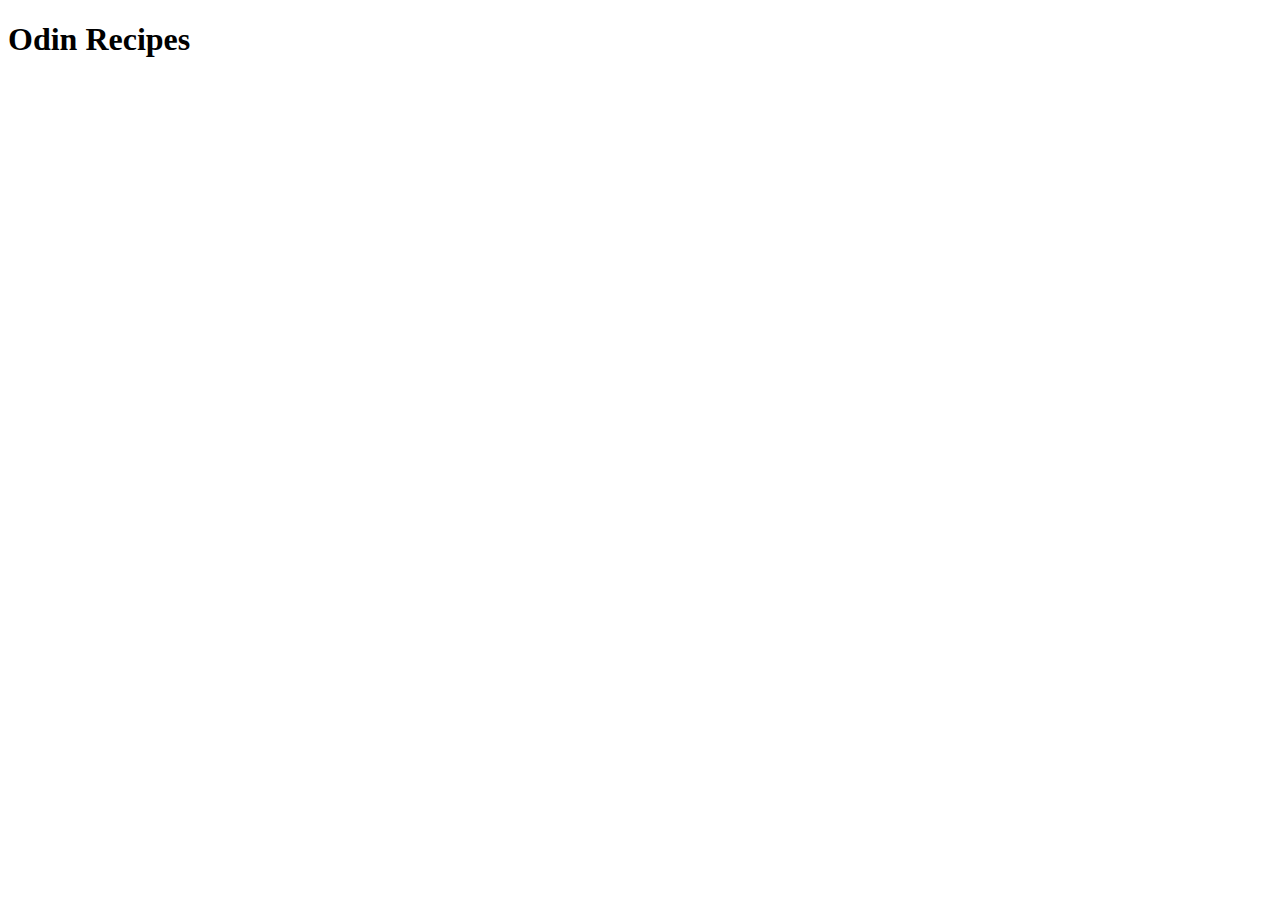
==== index.html @ 66248523 "feat: create home page" ====
<!DOCTYPE html>
<html lang="en">
  <head>
    <meta charset="UTF-8" />
    <meta
      name="viewport"
      content="width=device-width, initial-scale=1.0"
    />
    <title>Odin Recipes</title>
  </head>
  <body>
    <h1>Odin Recipes</h1>
  </body>
</html>
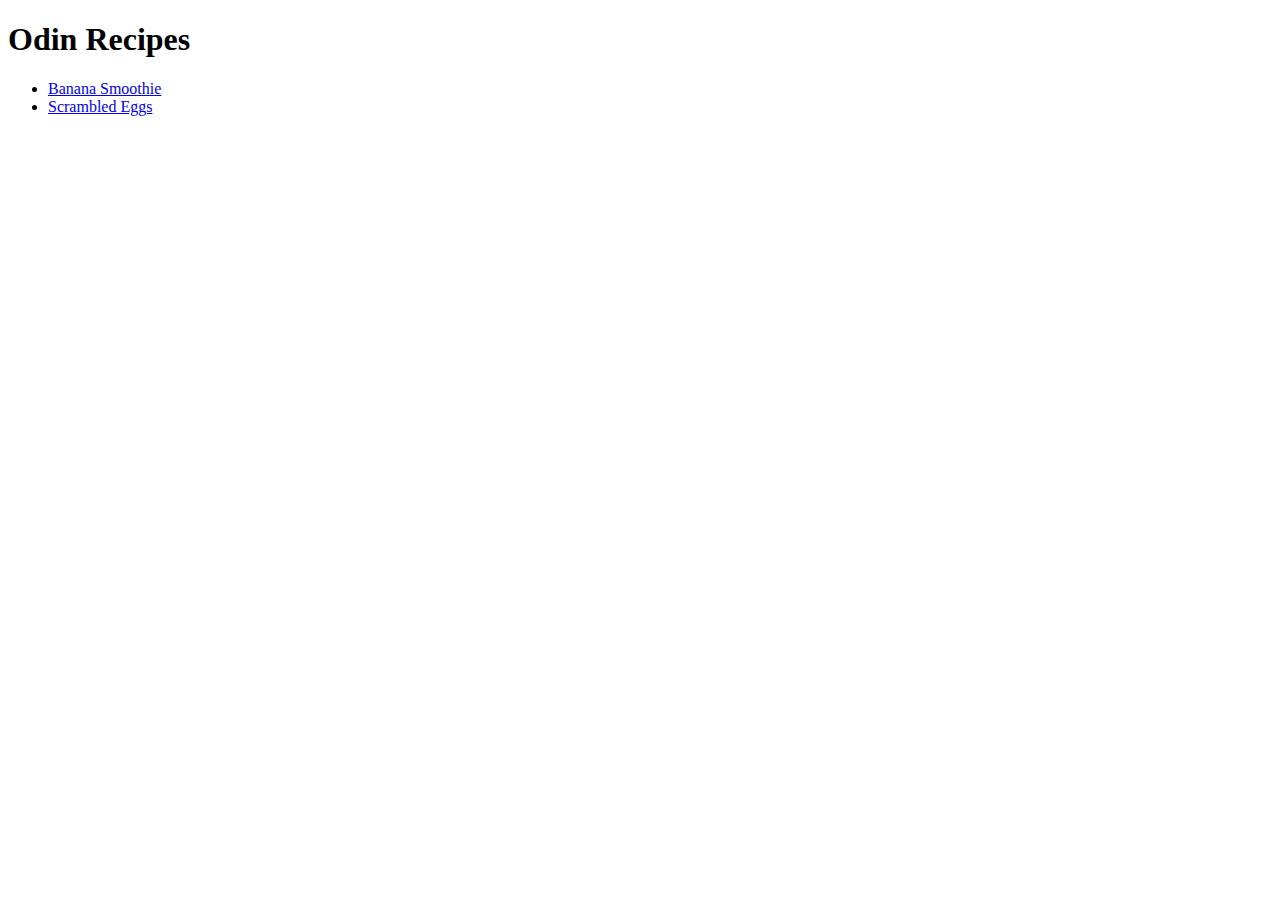
==== commit 51f4ec1e: "feat: create scrambled-eggs page with link on home" ====
--- a/index.html
+++ b/index.html
@@ -10,5 +10,14 @@
   </head>
   <body>
     <h1>Odin Recipes</h1>
+
+    <ul>
+      <li>
+        <a href="./recipes/banana-smoothie.html">Banana Smoothie</a>
+      </li>
+      <li>
+        <a href="./recipes/scrambled-eggs.html">Scrambled Eggs</a>
+      </li>
+    </ul>
   </body>
 </html>
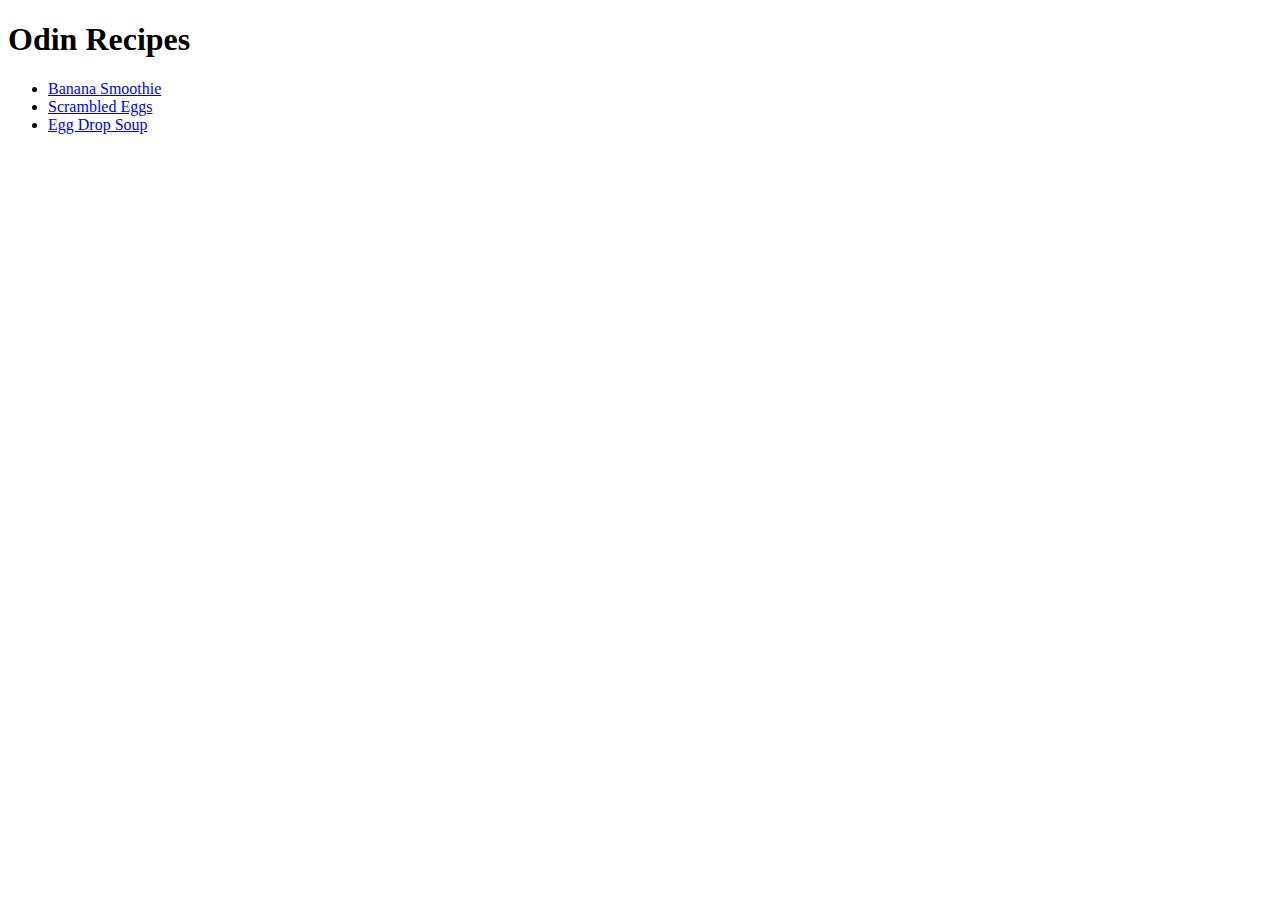
==== commit c691b0bc: "feat: create egg-drop soup page with link on home" ====
--- a/index.html
+++ b/index.html
@@ -18,6 +18,7 @@
       <li>
         <a href="./recipes/scrambled-eggs.html">Scrambled Eggs</a>
       </li>
+      <li><a href="./recipes/egg-drop-soup.html">Egg Drop Soup</a></li>
     </ul>
   </body>
 </html>
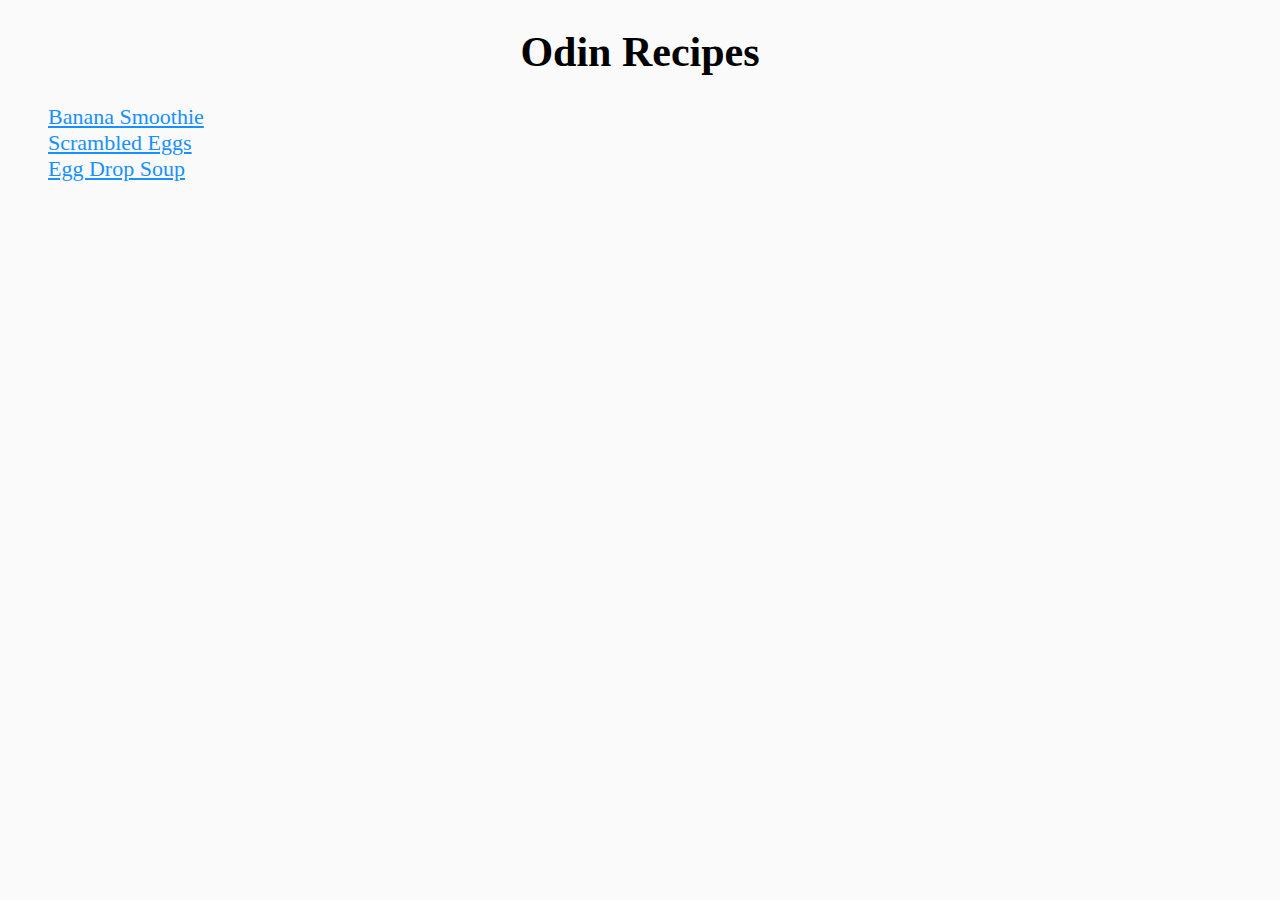
==== commit 50e77a1f: "feat: style home page" ====
--- a/index.html
+++ b/index.html
@@ -7,6 +7,7 @@
       content="width=device-width, initial-scale=1.0"
     />
     <title>Odin Recipes</title>
+    <link rel="stylesheet" href="./style.css" />
   </head>
   <body>
     <h1>Odin Recipes</h1>
--- a/style.css
+++ b/style.css
@@ -0,0 +1,18 @@
+body {
+  background-color: #fafafa;
+  color: #000;
+}
+
+h1 {
+  font-size: 42px;
+  text-align: center;
+}
+
+ul {
+  list-style: none;
+}
+
+li a {
+  color: #1890ff;
+  font-size: 22px;
+}
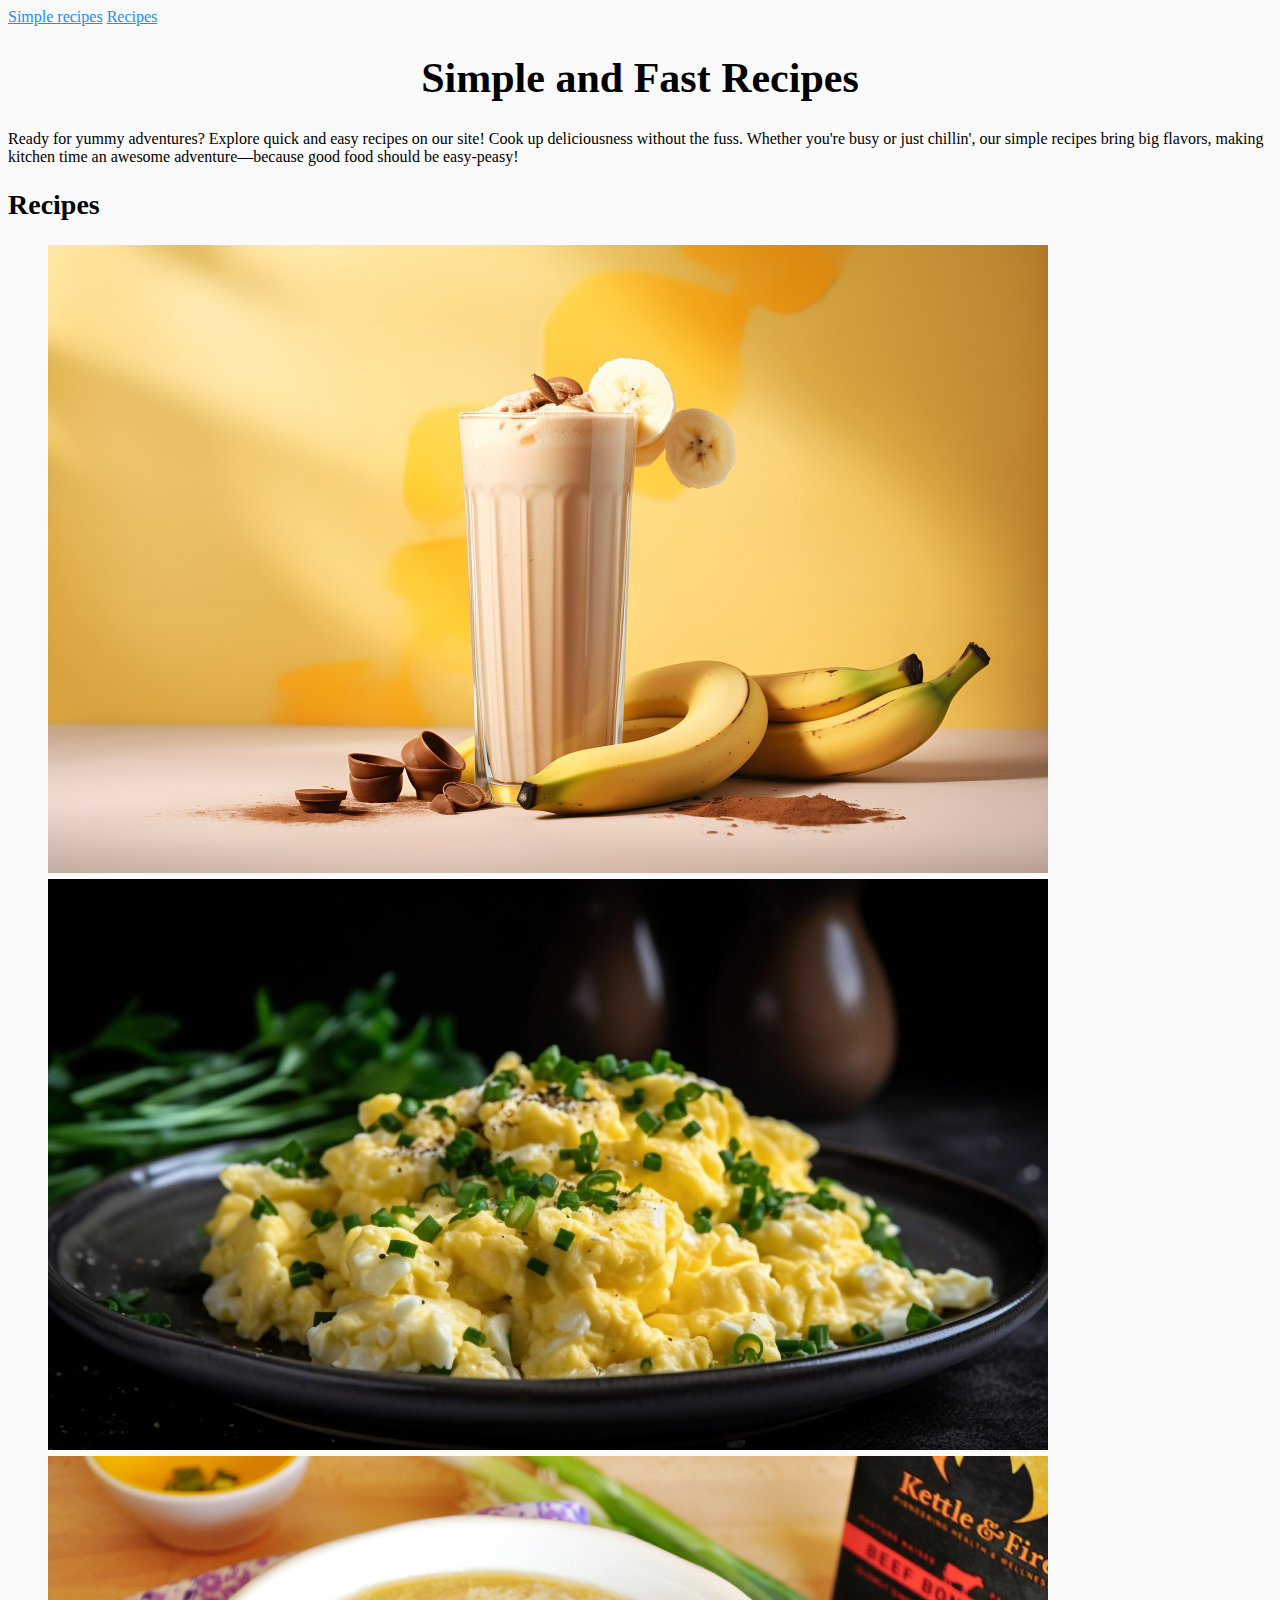
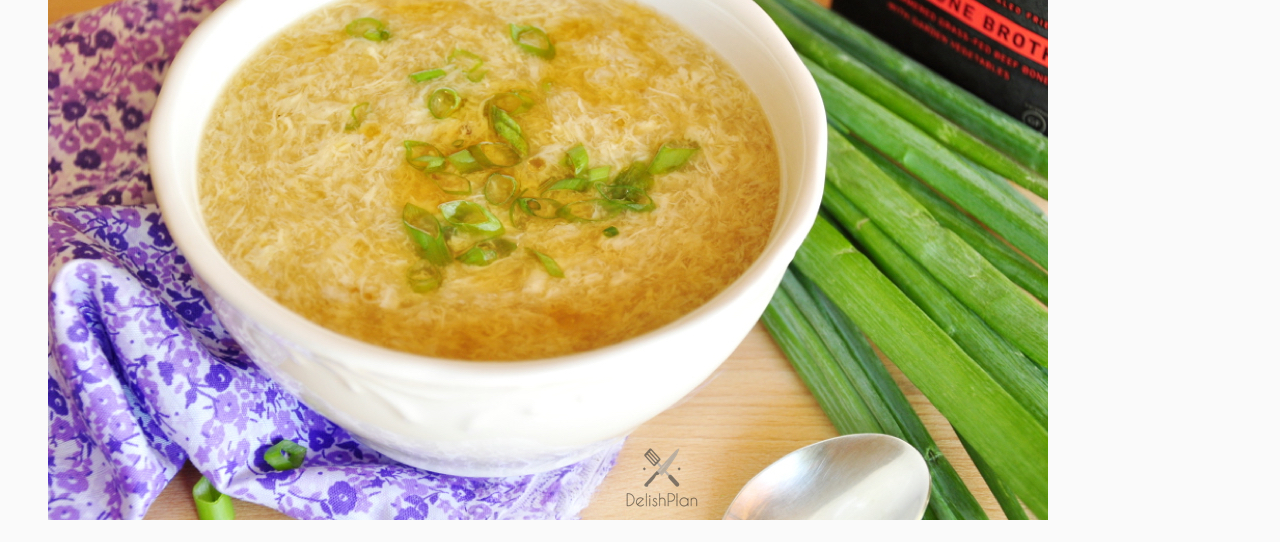
==== commit 606cfa1d: "feat: change structure of home page to fit new design" ====
--- a/index.html
+++ b/index.html
@@ -10,16 +10,52 @@
     <link rel="stylesheet" href="./style.css" />
   </head>
   <body>
-    <h1>Odin Recipes</h1>
-
-    <ul>
-      <li>
-        <a href="./recipes/banana-smoothie.html">Banana Smoothie</a>
-      </li>
-      <li>
-        <a href="./recipes/scrambled-eggs.html">Scrambled Eggs</a>
-      </li>
-      <li><a href="./recipes/egg-drop-soup.html">Egg Drop Soup</a></li>
-    </ul>
+    <header class="website-header">
+      <a href="#">Simple recipes</a>
+      <a href="#recipes">Recipes</a>
+    </header>
+    <main>
+      <section>
+        <h1>
+          <span class="text-highlight">Simple</span> and
+          <span>Fast</span> Recipes
+        </h1>
+        <p>
+          Ready for yummy adventures? Explore quick and easy recipes on
+          our site! Cook up deliciousness without the fuss. Whether
+          you're busy or just chillin', our simple recipes bring big
+          flavors, making kitchen time an awesome adventure—because good
+          food should be easy-peasy!
+        </p>
+      </section>
+      <section id="recipes">
+        <h2>Recipes</h2>
+        <ul>
+          <li>
+            <a href="./recipes/banana-smoothie.html">
+              <img
+                src="./images/banana-smoothie.jpg"
+                alt="A refreshing smoothie with ripe bananas and juicy kiwi, served in a glass."
+              />
+            </a>
+          </li>
+          <li>
+            <a href="./recipes/scrambled-eggs.html"
+              ><img
+                src="./images/scrambled-eggs.jpg"
+                alt="Scrambled eggs with parsley on a black plate. A delicious breakfast dish with fluffy eggs and a touch of green freshness."
+            /></a>
+          </li>
+          <li>
+            <a href="./recipes/egg-drop-soup.html">
+              <img
+                src="./images/egg-drop-soup.jpg"
+                alt="Ready for yummy adventures? Explore quick and easy recipes on our site! Cook up deliciousness without the fuss. Whether you're busy or just chillin', our simple recipes bring big flavors, making kitchen time an awesome adventure—because good food should be easy-peasy!"
+              />
+            </a>
+          </li>
+        </ul>
+      </section>
+    </main>
   </body>
 </html>
--- a/style.css
+++ b/style.css
@@ -8,11 +8,23 @@
   text-align: center;
 }
 
+h2 {
+  font-size: 28px;
+}
+
 ul {
   list-style: none;
 }
 
+a {
+  color: #1890ff;
+}
+
 li a {
-  color: #1890ff;
   font-size: 22px;
 }
+
+img {
+  height: auto;
+  width: 400;
+}
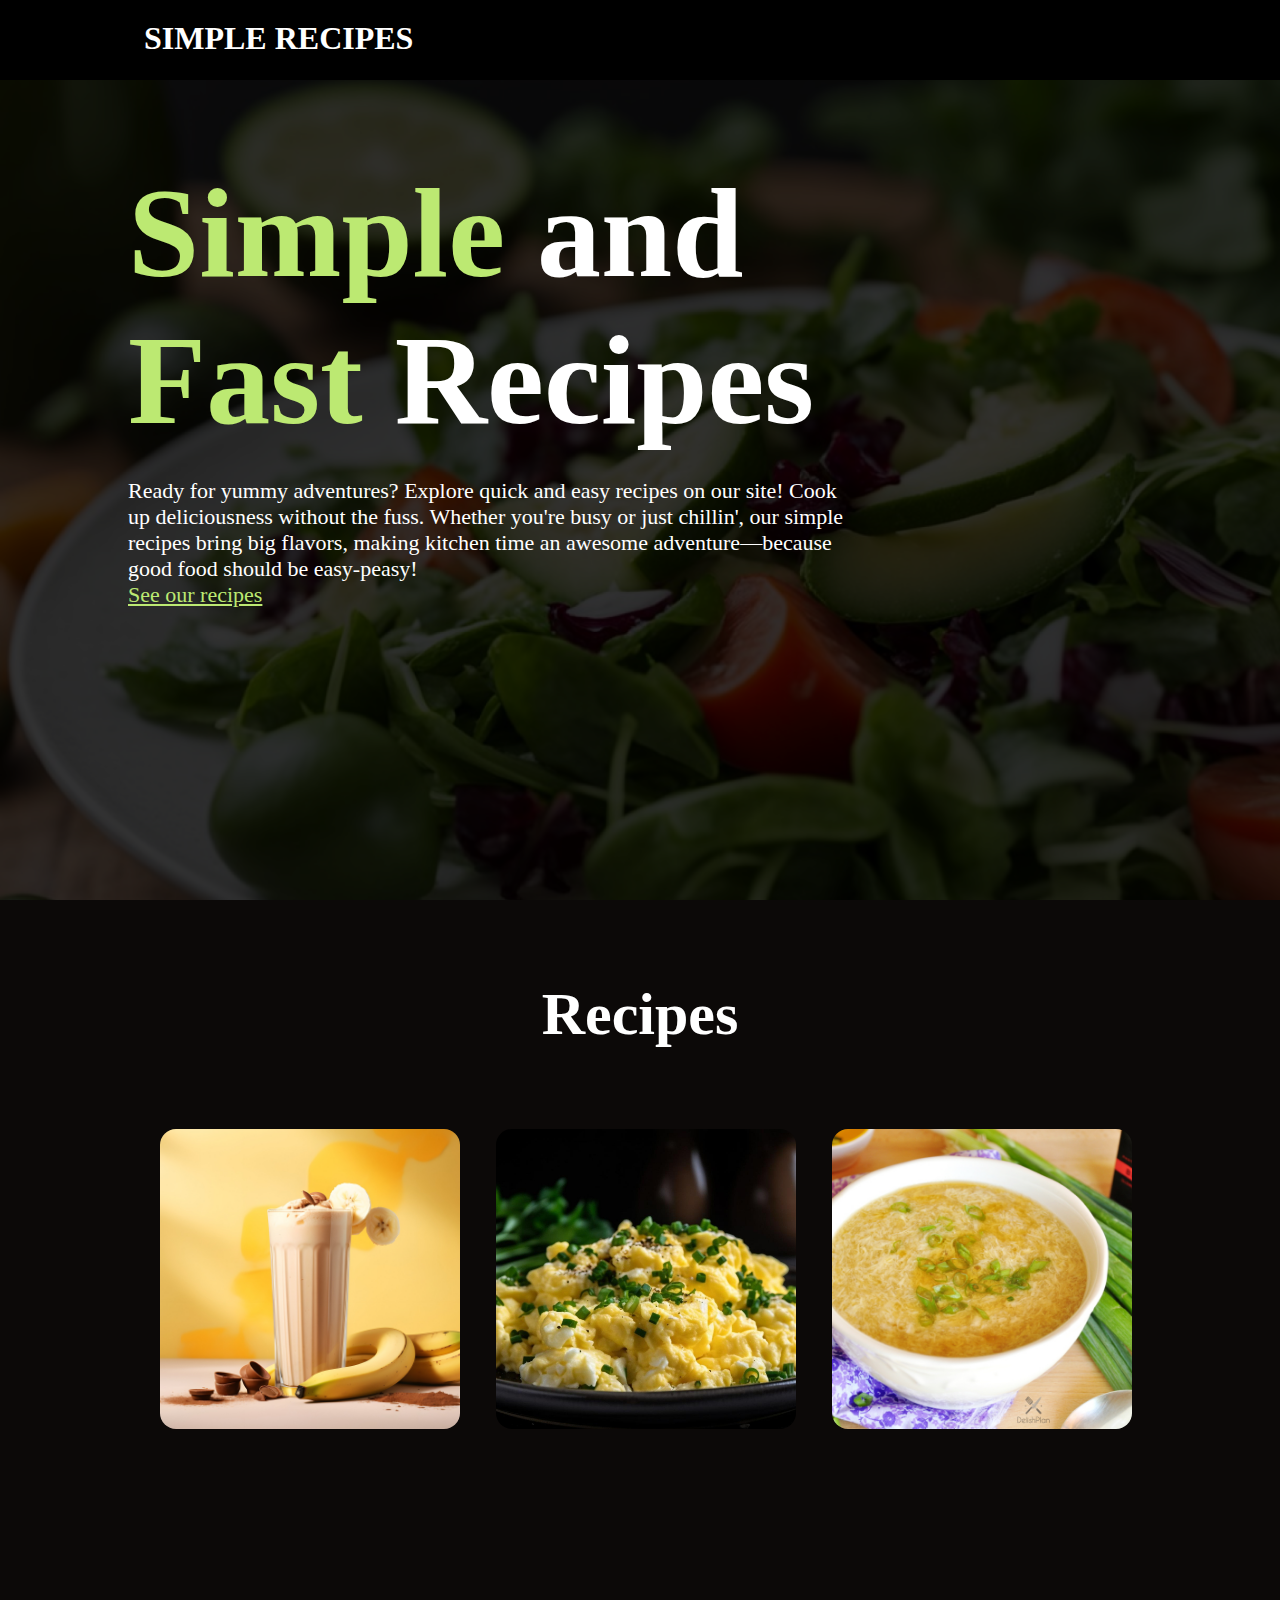
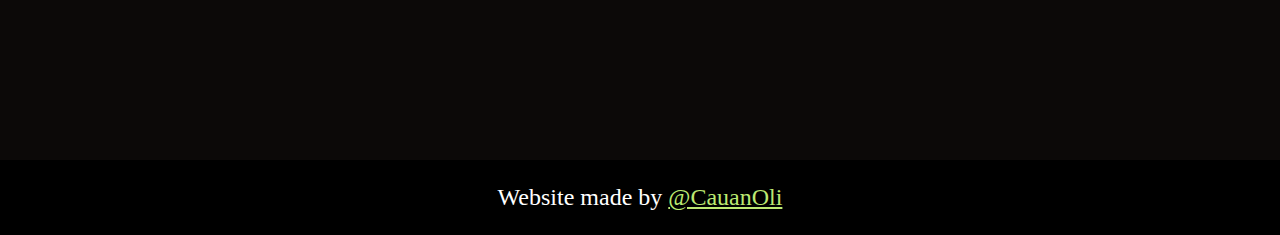
==== commit 67d589e7: "feat: style home page with new design" ====
--- a/index.html
+++ b/index.html
@@ -11,51 +11,72 @@
   </head>
   <body>
     <header class="website-header">
-      <a href="#">Simple recipes</a>
-      <a href="#recipes">Recipes</a>
+      <div class="container">
+        <nav>
+          <ul>
+            <li>
+              <a href="#" class="logo">Simple recipes</a>
+            </li>
+          </ul>
+        </nav>
+      </div>
     </header>
     <main>
-      <section>
-        <h1>
-          <span class="text-highlight">Simple</span> and
-          <span>Fast</span> Recipes
-        </h1>
-        <p>
-          Ready for yummy adventures? Explore quick and easy recipes on
-          our site! Cook up deliciousness without the fuss. Whether
-          you're busy or just chillin', our simple recipes bring big
-          flavors, making kitchen time an awesome adventure—because good
-          food should be easy-peasy!
-        </p>
+      <section class="hero">
+        <div class="container">
+          <h1>
+            <span class="text-highlight">Simple</span> and
+            <span class="text-highlight">Fast</span> Recipes
+          </h1>
+          <p>
+            Ready for yummy adventures? Explore quick and easy recipes
+            on our site! Cook up deliciousness without the fuss. Whether
+            you're busy or just chillin', our simple recipes bring big
+            flavors, making kitchen time an awesome adventure—because
+            good food should be easy-peasy!
+          </p>
+          <div>
+            <a href="#recipes">See our recipes</a>
+          </div>
+        </div>
       </section>
       <section id="recipes">
-        <h2>Recipes</h2>
-        <ul>
-          <li>
-            <a href="./recipes/banana-smoothie.html">
-              <img
-                src="./images/banana-smoothie.jpg"
-                alt="A refreshing smoothie with ripe bananas and juicy kiwi, served in a glass."
-              />
-            </a>
-          </li>
-          <li>
-            <a href="./recipes/scrambled-eggs.html"
-              ><img
-                src="./images/scrambled-eggs.jpg"
-                alt="Scrambled eggs with parsley on a black plate. A delicious breakfast dish with fluffy eggs and a touch of green freshness."
-            /></a>
-          </li>
-          <li>
-            <a href="./recipes/egg-drop-soup.html">
-              <img
-                src="./images/egg-drop-soup.jpg"
-                alt="Ready for yummy adventures? Explore quick and easy recipes on our site! Cook up deliciousness without the fuss. Whether you're busy or just chillin', our simple recipes bring big flavors, making kitchen time an awesome adventure—because good food should be easy-peasy!"
-              />
-            </a>
-          </li>
-        </ul>
+        <div class="container">
+          <h2>Recipes</h2>
+          <ul class="recipe-list">
+            <li>
+              <a href="./recipes/banana-smoothie.html">
+                <img
+                  src="./images/banana-smoothie.jpg"
+                  alt="A refreshing smoothie with ripe bananas and juicy kiwi, served in a glass."
+                />
+              </a>
+            </li>
+            <li>
+              <a href="./recipes/scrambled-eggs.html"
+                ><img
+                  src="./images/scrambled-eggs.jpg"
+                  alt="Scrambled eggs with parsley on a black plate. A delicious breakfast dish with fluffy eggs and a touch of green freshness."
+              /></a>
+            </li>
+            <li>
+              <a href="./recipes/egg-drop-soup.html">
+                <img
+                  src="./images/egg-drop-soup.jpg"
+                  alt="Ready for yummy adventures? Explore quick and easy recipes on our site! Cook up deliciousness without the fuss. Whether you're busy or just chillin', our simple recipes bring big flavors, making kitchen time an awesome adventure—because good food should be easy-peasy!"
+                />
+              </a>
+            </li>
+          </ul>
+        </div>
       </section>
     </main>
+
+    <footer>
+      <p>
+        Website made by
+        <a href="https://github.com/cauanoli">@CauanOli</a>
+      </p>
+    </footer>
   </body>
 </html>
--- a/style.css
+++ b/style.css
@@ -1,15 +1,22 @@
-body {
-  background-color: #fafafa;
-  color: #000;
+html {
+  box-sizing: border-box;
+  scroll-behavior: smooth;
 }
 
-h1 {
-  font-size: 42px;
-  text-align: center;
+*,
+*::after,
+*::before {
+  box-sizing: inherit;
 }
 
-h2 {
-  font-size: 28px;
+* {
+  margin: 0;
+  padding: 0;
+}
+
+body {
+  background-color: #0c0908;
+  color: #fff;
 }
 
 ul {
@@ -17,14 +24,90 @@
 }
 
 a {
-  color: #1890ff;
+  color: #bce972;
 }
 
-li a {
+.text-highlight {
+  color: #bce972;
+}
+
+.container {
+  margin: 0 auto;
+  width: 80%;
+}
+
+header {
+  background-color: #000;
+  height: 80px;
+  padding: 20px;
+}
+
+header a {
+  color: white;
+  text-decoration: none;
+}
+
+header .logo {
+  text-transform: uppercase;
+  font-size: 32px;
+  font-weight: bold;
+}
+
+section.hero {
+  height: calc(100vh - 80px);
+  background: url("./images/hero-image.png");
+  background-size: cover;
+  box-shadow: inset 0 0 0 2000px rgba(0, 0, 0, 0.8);
+  padding: 80px 0;
   font-size: 22px;
 }
 
-img {
-  height: auto;
-  width: 400;
+section.hero p {
+  margin-top: 24px;
+  width: 70%;
 }
+
+section.hero h1 {
+  font-size: 8rem;
+  text-align: left;
+  width: 70%;
+}
+
+section h2 {
+  font-size: 60px;
+  text-align: center;
+}
+
+section#recipes {
+  margin-top: 80px;
+  height: calc(100vh - 200px);
+}
+
+section#recipes .recipe-list {
+  margin-top: 80px;
+}
+
+section#recipes .recipe-list li {
+  display: inline-block;
+}
+
+section#recipes .recipe-list li img {
+  width: 300px;
+  height: 300px;
+  object-fit: cover;
+  border-radius: 16px;
+  margin-left: 32px;
+}
+
+section#recipes .recipe-list li img:hover {
+  border: 2px #bce972 solid;
+  filter: brightness(0.8);
+}
+
+footer {
+  margin-top: 80px;
+  background-color: #000;
+  padding: 24px;
+  font-size: 24px;
+  text-align: center;
+}
